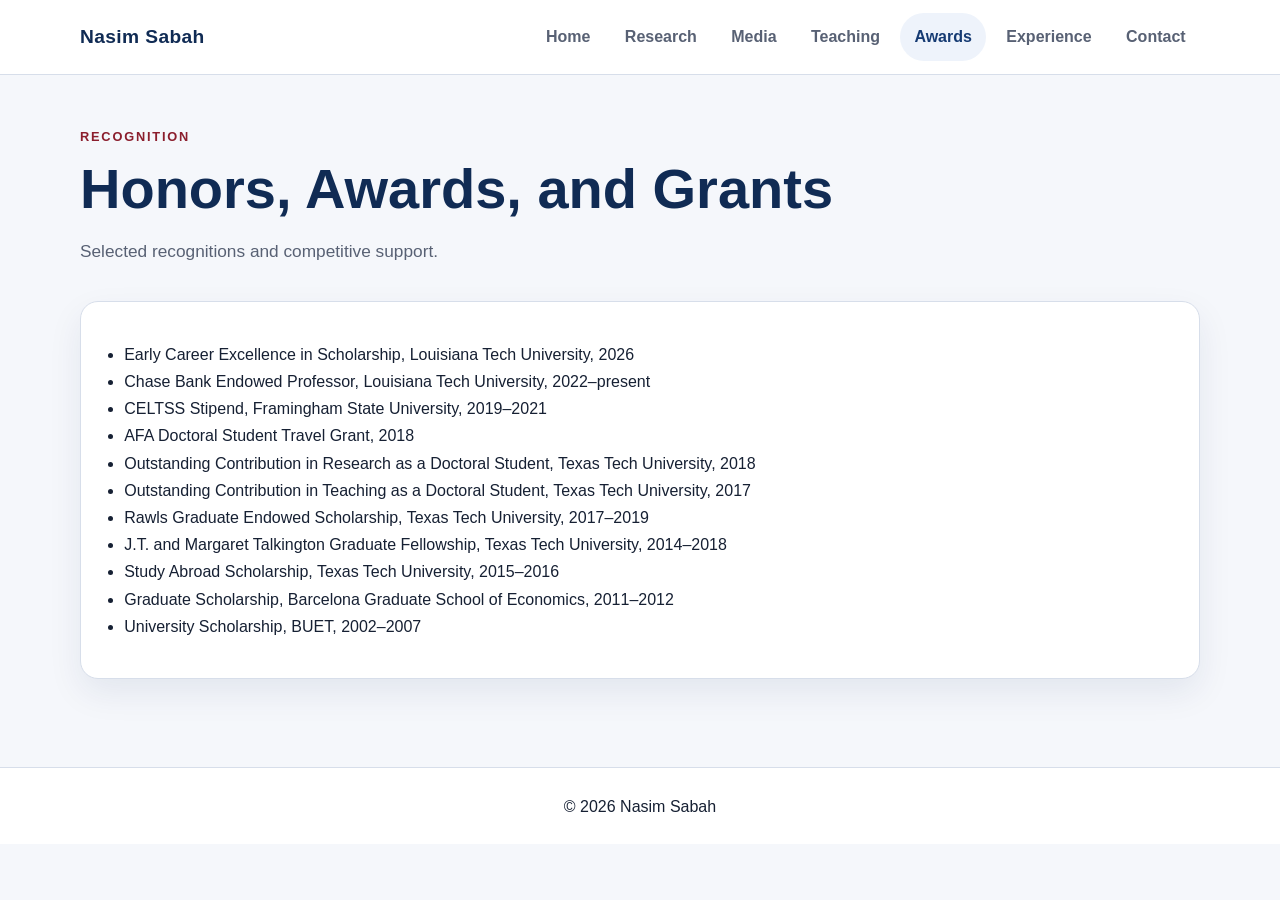
==== awards.html @ 4783ccca "Add files via upload" ====
<!DOCTYPE html>
<html lang="en">
<head>
  <meta charset="UTF-8">
  <meta name="viewport" content="width=device-width, initial-scale=1.0">
  <title>Nasim Sabah | Awards</title>
  <meta name="description" content="Honors, awards, and grants received by Nasim Sabah.">
  <link rel="stylesheet" href="style.css">
</head>
<body>
  <header class="site-header">
    <div class="wrap header-inner">
      <a class="brand" href="index.html">Nasim Sabah</a>
      <nav class="site-nav" aria-label="Main navigation">
        <a href="index.html">Home</a>
        <a href="research.html">Research</a>
        <a href="media.html">Media</a>
        <a href="teaching.html">Teaching</a>
        <a href="awards.html" class="active">Awards</a>
        <a href="experience.html">Experience</a>
        <a href="contact.html">Contact</a>
      </nav>
    </div>
  </header>

  <main class="wrap page-shell">
    <section class="page-title">
      <p class="eyebrow">Recognition</p>
      <h1>Honors, Awards, and Grants</h1>
      <p class="lead">Selected recognitions and competitive support.</p>
    </section>

    <section class="section">
      <div class="card">
        <ul>
          <li>Early Career Excellence in Scholarship, Louisiana Tech University, 2026</li>
          <li>Chase Bank Endowed Professor, Louisiana Tech University, 2022–present</li>
          <li>CELTSS Stipend, Framingham State University, 2019–2021</li>
          <li>AFA Doctoral Student Travel Grant, 2018</li>
          <li>Outstanding Contribution in Research as a Doctoral Student, Texas Tech University, 2018</li>
          <li>Outstanding Contribution in Teaching as a Doctoral Student, Texas Tech University, 2017</li>
          <li>Rawls Graduate Endowed Scholarship, Texas Tech University, 2017–2019</li>
          <li>J.T. and Margaret Talkington Graduate Fellowship, Texas Tech University, 2014–2018</li>
          <li>Study Abroad Scholarship, Texas Tech University, 2015–2016</li>
          <li>Graduate Scholarship, Barcelona Graduate School of Economics, 2011–2012</li>
          <li>University Scholarship, BUET, 2002–2007</li>
        </ul>
      </div>
    </section>
  </main>

  <footer class="site-footer">
    <div class="wrap footer-inner">
      <p>© <span id="year"></span> Nasim Sabah</p>
    </div>
  </footer>

  <script src="script.js"></script>
</body>
</html>
---- style.css ----
:root {
  --bg: #f5f7fb;
  --surface: #ffffff;
  --surface-alt: #eef3fb;
  --text: #162033;
  --muted: #586174;
  --line: #d7deea;
  --primary: #163b73;
  --primary-dark: #102b54;
  --accent: #8b1e2d;
  --shadow: 0 14px 34px rgba(16, 43, 84, 0.08);
  --radius: 18px;
  --max: 1120px;
}

* {
  box-sizing: border-box;
}

html {
  scroll-behavior: smooth;
}

body {
  margin: 0;
  font-family: "Inter", "Segoe UI", Roboto, Arial, sans-serif;
  color: var(--text);
  background: var(--bg);
  line-height: 1.7;
}

img {
  max-width: 100%;
  display: block;
}

a {
  color: var(--primary);
  text-decoration: none;
}

a:hover {
  color: var(--accent);
}

.wrap {
  width: min(calc(100% - 2rem), var(--max));
  margin: 0 auto;
}

.narrow {
  max-width: 800px;
}

.site-header {
  position: sticky;
  top: 0;
  z-index: 1000;
  background: rgba(255, 255, 255, 0.96);
  backdrop-filter: blur(10px);
  border-bottom: 1px solid var(--line);
}

.header-inner {
  display: flex;
  align-items: center;
  justify-content: space-between;
  gap: 1.25rem;
  min-height: 74px;
}

.brand {
  font-size: 1.2rem;
  font-weight: 800;
  letter-spacing: 0.02em;
  color: var(--primary-dark);
}

.site-nav {
  display: flex;
  flex-wrap: wrap;
  gap: 0.35rem;
}

.site-nav a {
  padding: 0.65rem 0.9rem;
  border-radius: 999px;
  color: var(--muted);
  font-weight: 600;
}

.site-nav a:hover,
.site-nav a.active {
  background: var(--surface-alt);
  color: var(--primary);
}

.page-hero {
  padding: 4.5rem 0 2.2rem;
  background: linear-gradient(180deg, #edf3fc 0%, #f5f7fb 100%);
}

.hero-grid {
  display: grid;
  grid-template-columns: 1.55fr 0.85fr;
  gap: 2rem;
  align-items: center;
}

.hero-copy h1,
.page-title h1 {
  margin: 0 0 0.5rem;
  font-size: clamp(2.2rem, 5vw, 3.5rem);
  line-height: 1.1;
  color: var(--primary-dark);
}

.eyebrow {
  margin: 0 0 0.65rem;
  text-transform: uppercase;
  letter-spacing: 0.14em;
  font-size: 0.8rem;
  font-weight: 800;
  color: var(--accent);
}

.lead {
  font-size: 1.08rem;
  color: var(--muted);
  max-width: 720px;
}

.page-shell {
  padding: 3.2rem 0 4rem;
}

.page-title {
  margin-bottom: 1rem;
}

.section {
  padding: 1.1rem 0 1.5rem;
}

.alt-section {
  background: transparent;
}

.grid.two {
  display: grid;
  grid-template-columns: repeat(2, minmax(0, 1fr));
  gap: 1.5rem;
}

.card {
  background: var(--surface);
  border: 1px solid var(--line);
  border-radius: var(--radius);
  box-shadow: var(--shadow);
  padding: 1.4rem 1.5rem;
}

.card.compact {
  max-width: 520px;
  margin-top: 1.4rem;
}

.profile-card {
  padding: 1rem;
}

.profile-pic {
  width: 100%;
  aspect-ratio: 1 / 1.08;
  object-fit: cover;
  border-radius: 14px;
}

h2 {
  margin-top: 0;
  margin-bottom: 0.8rem;
  font-size: 1.45rem;
  color: var(--primary-dark);
}

h3 {
  color: var(--primary-dark);
}

p,
li {
  color: var(--text);
}

.muted {
  color: var(--muted);
}

ul,
ol {
  padding-left: 1.2rem;
}

.plain-list {
  list-style: none;
  padding-left: 0;
  margin: 0;
}

.plain-list li + li {
  margin-top: 0.55rem;
}

.pub-list li + li {
  margin-top: 0.85rem;
}

.reversed {
  display: flex;
  flex-direction: column;
}

.contact-card p {
  margin: 0.35rem 0;
}

.site-footer {
  border-top: 1px solid var(--line);
  background: #ffffff;
}

.footer-inner {
  min-height: 76px;
  display: flex;
  align-items: center;
  justify-content: center;
}

@media (max-width: 900px) {
  .hero-grid,
  .grid.two,
  .header-inner {
    grid-template-columns: 1fr;
    display: grid;
  }

  .header-inner {
    padding: 1rem 0;
  }

  .site-nav {
    justify-content: flex-start;
  }
}

@media (max-width: 640px) {
  .page-hero {
    padding-top: 3rem;
  }

  .site-nav a {
    padding: 0.55rem 0.75rem;
  }

  .card {
    padding: 1.15rem;
  }
}
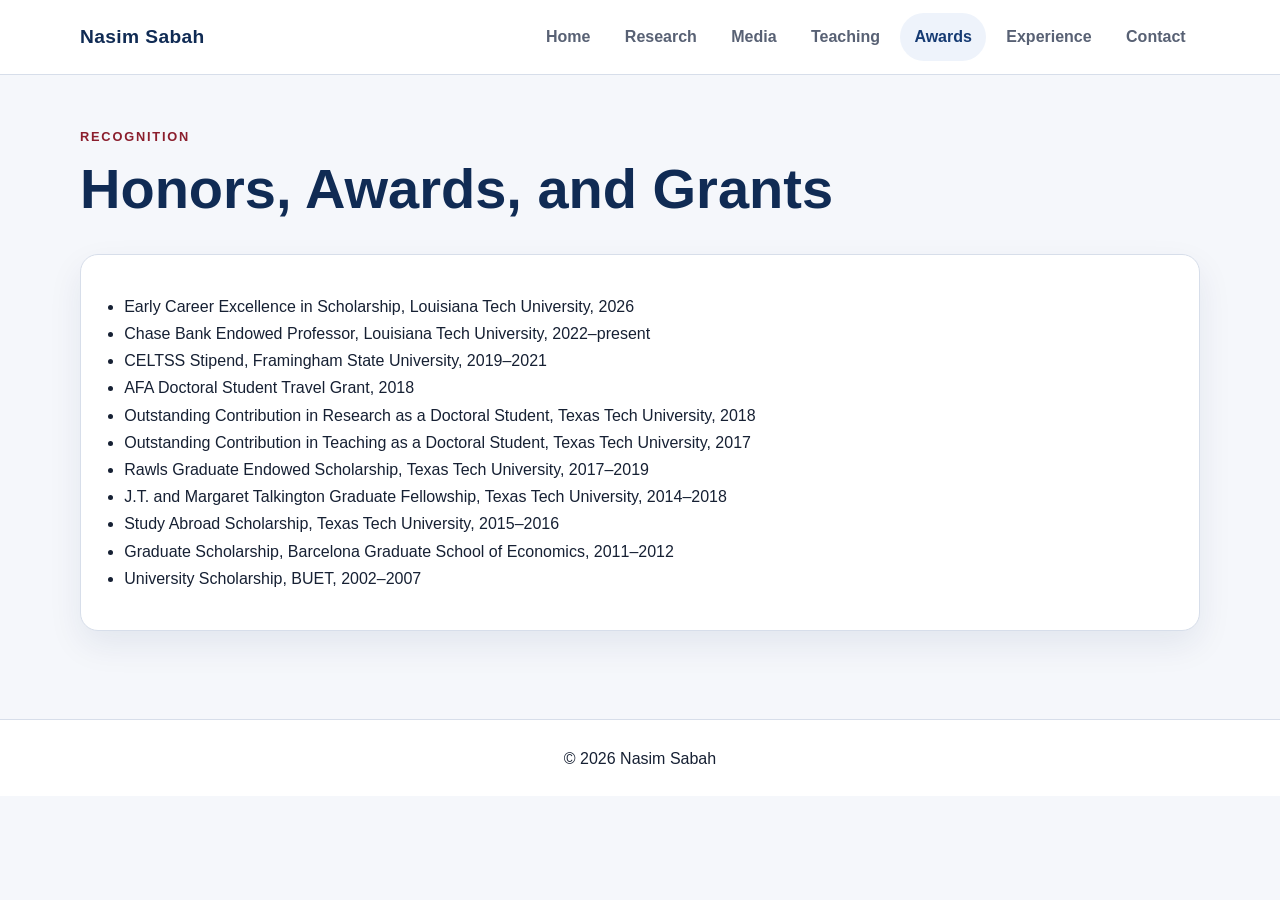
==== commit b9063264: "Update awards.html" ====
--- a/awards.html
+++ b/awards.html
@@ -27,7 +27,6 @@
     <section class="page-title">
       <p class="eyebrow">Recognition</p>
       <h1>Honors, Awards, and Grants</h1>
-      <p class="lead">Selected recognitions and competitive support.</p>
     </section>
 
     <section class="section">
--- a/style.css
+++ b/style.css
@@ -12,15 +12,42 @@
   --radius: 18px;
   --max: 1120px;
 }
-
-* {
-  box-sizing: border-box;
-}
-
-html {
-  scroll-behavior: smooth;
-}
-
+.hero-grid {
+  display: grid;
+  grid-template-columns: 1.45fr 0.8fr;
+  gap: 2rem;
+  align-items: start;
+}
+
+.hero-copy {
+  display: flex;
+  flex-direction: column;
+  justify-content: flex-start;
+}
+
+.position-block {
+  margin-top: 1rem;
+}
+
+.about-block {
+  margin-top: 1.5rem;
+}
+
+.profile-card {
+  padding: 1rem;
+  display: flex;
+  justify-content: center;
+  align-items: flex-start;
+}
+
+.profile-pic {
+  width: 100%;
+  max-width: 320px;
+  border-radius: 14px;
+  object-fit: cover;
+}
+* { box-sizing: border-box; }
+html { scroll-behavior: smooth; }
 body {
   margin: 0;
   font-family: "Inter", "Segoe UI", Roboto, Arial, sans-serif;
@@ -28,30 +55,11 @@
   background: var(--bg);
   line-height: 1.7;
 }
-
-img {
-  max-width: 100%;
-  display: block;
-}
-
-a {
-  color: var(--primary);
-  text-decoration: none;
-}
-
-a:hover {
-  color: var(--accent);
-}
-
-.wrap {
-  width: min(calc(100% - 2rem), var(--max));
-  margin: 0 auto;
-}
-
-.narrow {
-  max-width: 800px;
-}
-
+img { max-width: 100%; display: block; }
+a { color: var(--primary); text-decoration: none; }
+a:hover { color: var(--accent); }
+.wrap { width: min(calc(100% - 2rem), var(--max)); margin: 0 auto; }
+.narrow { max-width: 800px; }
 .site-header {
   position: sticky;
   top: 0;
@@ -60,7 +68,6 @@
   backdrop-filter: blur(10px);
   border-bottom: 1px solid var(--line);
 }
-
 .header-inner {
   display: flex;
   align-items: center;
@@ -68,53 +75,48 @@
   gap: 1.25rem;
   min-height: 74px;
 }
-
 .brand {
   font-size: 1.2rem;
   font-weight: 800;
   letter-spacing: 0.02em;
   color: var(--primary-dark);
 }
-
 .site-nav {
   display: flex;
   flex-wrap: wrap;
   gap: 0.35rem;
 }
-
 .site-nav a {
   padding: 0.65rem 0.9rem;
   border-radius: 999px;
   color: var(--muted);
   font-weight: 600;
 }
-
 .site-nav a:hover,
 .site-nav a.active {
   background: var(--surface-alt);
   color: var(--primary);
 }
-
 .page-hero {
   padding: 4.5rem 0 2.2rem;
   background: linear-gradient(180deg, #edf3fc 0%, #f5f7fb 100%);
 }
-
 .hero-grid {
   display: grid;
-  grid-template-columns: 1.55fr 0.85fr;
+  grid-template-columns: 1.45fr 0.95fr;
   gap: 2rem;
-  align-items: center;
-}
-
+  align-items: start;
+}
+.hero-copy {
+  padding-top: 2.5rem;
+}
 .hero-copy h1,
 .page-title h1 {
-  margin: 0 0 0.5rem;
+  margin: 0;
   font-size: clamp(2.2rem, 5vw, 3.5rem);
   line-height: 1.1;
   color: var(--primary-dark);
 }
-
 .eyebrow {
   margin: 0 0 0.65rem;
   text-transform: uppercase;
@@ -123,35 +125,20 @@
   font-weight: 800;
   color: var(--accent);
 }
-
 .lead {
   font-size: 1.08rem;
   color: var(--muted);
   max-width: 720px;
 }
-
-.page-shell {
-  padding: 3.2rem 0 4rem;
-}
-
-.page-title {
-  margin-bottom: 1rem;
-}
-
-.section {
-  padding: 1.1rem 0 1.5rem;
-}
-
-.alt-section {
-  background: transparent;
-}
-
+.page-shell { padding: 3.2rem 0 4rem; }
+.page-title { margin-bottom: 1rem; }
+.section { padding: 1.1rem 0 1.5rem; }
+.alt-section { background: transparent; }
 .grid.two {
   display: grid;
   grid-template-columns: repeat(2, minmax(0, 1fr));
   gap: 1.5rem;
 }
-
 .card {
   background: var(--surface);
   border: 1px solid var(--line);
@@ -159,83 +146,43 @@
   box-shadow: var(--shadow);
   padding: 1.4rem 1.5rem;
 }
-
-.card.compact {
-  max-width: 520px;
-  margin-top: 1.4rem;
-}
-
-.profile-card {
-  padding: 1rem;
-}
-
+.profile-card { padding: 1rem; }
 .profile-pic {
   width: 100%;
   aspect-ratio: 1 / 1.08;
   object-fit: cover;
   border-radius: 14px;
-}
-
+  margin-bottom: 1rem;
+}
+.position-block {
+  border-top: 1px solid var(--line);
+  padding-top: 1rem;
+}
 h2 {
   margin-top: 0;
   margin-bottom: 0.8rem;
   font-size: 1.45rem;
   color: var(--primary-dark);
 }
-
-h3 {
-  color: var(--primary-dark);
-}
-
-p,
-li {
-  color: var(--text);
-}
-
-.muted {
-  color: var(--muted);
-}
-
-ul,
-ol {
-  padding-left: 1.2rem;
-}
-
-.plain-list {
-  list-style: none;
-  padding-left: 0;
-  margin: 0;
-}
-
-.plain-list li + li {
-  margin-top: 0.55rem;
-}
-
-.pub-list li + li {
-  margin-top: 0.85rem;
-}
-
-.reversed {
-  display: flex;
-  flex-direction: column;
-}
-
-.contact-card p {
-  margin: 0.35rem 0;
-}
-
+h3 { color: var(--primary-dark); }
+p, li { color: var(--text); }
+.muted { color: var(--muted); }
+ul, ol { padding-left: 1.2rem; }
+.plain-list { list-style: none; padding-left: 0; margin: 0; }
+.plain-list li + li { margin-top: 0.55rem; }
+.pub-list li + li { margin-top: 0.85rem; }
+.reversed { display: flex; flex-direction: column; }
+.contact-card p { margin: 0.35rem 0; }
 .site-footer {
   border-top: 1px solid var(--line);
   background: #ffffff;
 }
-
 .footer-inner {
   min-height: 76px;
   display: flex;
   align-items: center;
   justify-content: center;
 }
-
 @media (max-width: 900px) {
   .hero-grid,
   .grid.two,
@@ -243,26 +190,12 @@
     grid-template-columns: 1fr;
     display: grid;
   }
-
-  .header-inner {
-    padding: 1rem 0;
-  }
-
-  .site-nav {
-    justify-content: flex-start;
-  }
-}
-
+  .header-inner { padding: 1rem 0; }
+  .site-nav { justify-content: flex-start; }
+  .hero-copy { padding-top: 0; }
+}
 @media (max-width: 640px) {
-  .page-hero {
-    padding-top: 3rem;
-  }
-
-  .site-nav a {
-    padding: 0.55rem 0.75rem;
-  }
-
-  .card {
-    padding: 1.15rem;
-  }
-}
+  .page-hero { padding-top: 3rem; }
+  .site-nav a { padding: 0.55rem 0.75rem; }
+  .card { padding: 1.15rem; }
+}
